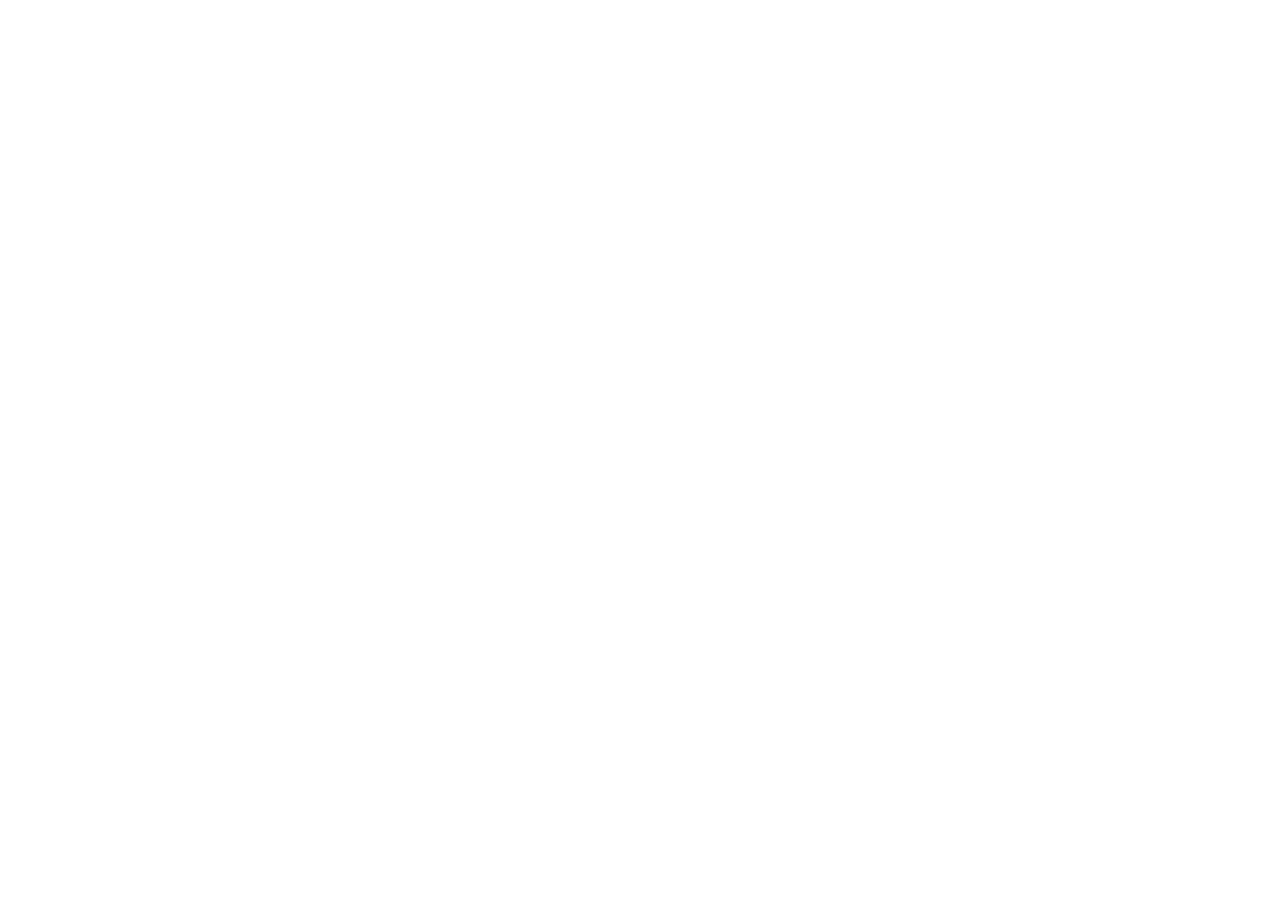
==== index.html @ f56b1e5b "first commit" ====
<!DOCTYPE html>
<html lang="en">
<head>
  <meta charset="UTF-8">
  <meta http-equiv="X-UA-Compatible" content="IE=edge">
  <meta name="viewport" content="width=device-width, initial-scale=1.0">
  <title>Jim Crews @ Github.io</title>
</head>
<body>

</body>
</html>
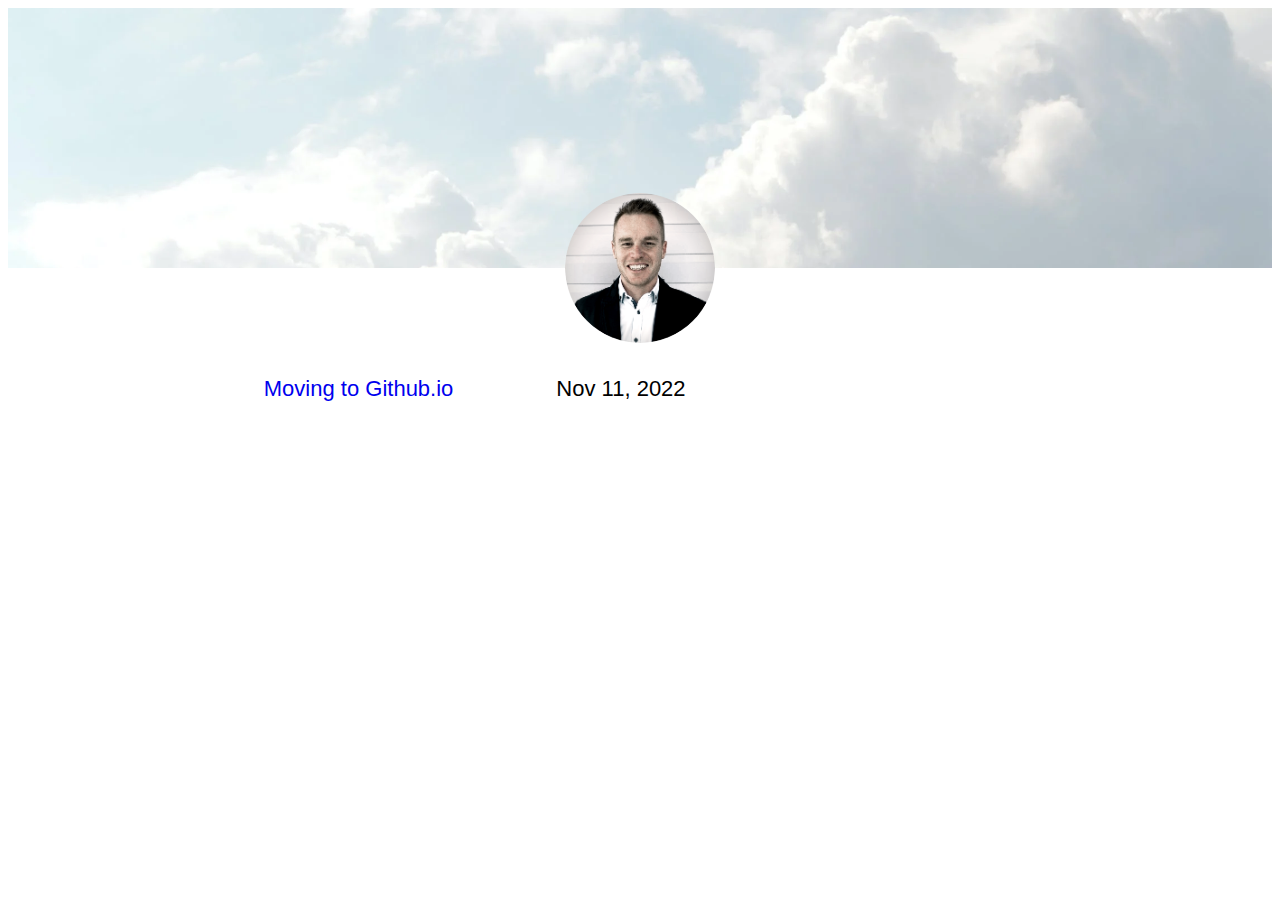
==== commit fa18c8ae: "setup basic html stuff" ====
--- a/index.html
+++ b/index.html
@@ -1,12 +1,40 @@
 <!DOCTYPE html>
 <html lang="en">
-<head>
-  <meta charset="UTF-8">
-  <meta http-equiv="X-UA-Compatible" content="IE=edge">
-  <meta name="viewport" content="width=device-width, initial-scale=1.0">
-  <title>Jim Crews @ Github.io</title>
-</head>
-<body>
+  <head>
+    <meta charset="UTF-8" />
+    <meta http-equiv="X-UA-Compatible" content="IE=edge" />
+    <meta name="viewport" content="width=device-width, initial-scale=1.0" />
+    <link rel="stylesheet" href="styles.css" />
+    <title>Jim Crews @ Github.io</title>
+  </head>
+  <body>
+    <div class="the-header">
+      <div>
+        <img src="sky.webp" id="header-background-img" alt="background-img" />
+      </div>
+    </div>
 
-</body>
+    <div class="profile-picture-container">
+      <img
+        class="profile-picture"
+        src="profile-pic.png"
+        alt="profile-picture"
+      />
+    </div>
+
+    <div class="posts-container">
+
+      <table>
+        <tbody>
+
+          <tr>
+            <td class="post-title"><a href="blog-posts/2022_11_11.html">Moving to Github.io</a></td>
+            <td class="post-date">Nov 11, 2022</td>
+          </tr>
+
+        </tbody>
+      </table>
+    </div>
+
+  </body>
 </html>
--- a/styles.css
+++ b/styles.css
@@ -0,0 +1,55 @@
+.the-header {
+  position: relative;
+  padding: 100px 20px;
+  height: 60px;
+}
+
+#header-background-img {
+  position: absolute;
+  width: 100%;
+  height: 100%;
+  object-fit: cover;
+  object-position: 100%;
+  z-index: -100;
+  top: 0;
+  left: 0;
+}
+
+.profile-picture {
+  display: block;
+  border-radius: 50%;
+  height: 150px;
+  width: 150px;
+  margin-top: -75px;
+  margin-left: auto;
+  margin-right: auto;
+}
+
+.posts-container {
+  font-size: 22px;
+  font-family: "Trebuchet MS", "Lucida Sans Unicode", "Lucida Grande",
+    "Lucida Sans", Arial, sans-serif;
+  margin-left: 20%;
+}
+
+.posts-container table {
+  margin-top: 30px;
+}
+
+.posts-container a {
+  text-decoration: none;
+}
+
+.post-title {
+  padding-right: 100px;
+}
+
+.post {
+  margin-top: 100px;
+  margin-left: 20%;
+  max-width: 800px;
+}
+
+.post-header {
+  border-bottom: 7px solid rgb(224, 224, 224);
+}
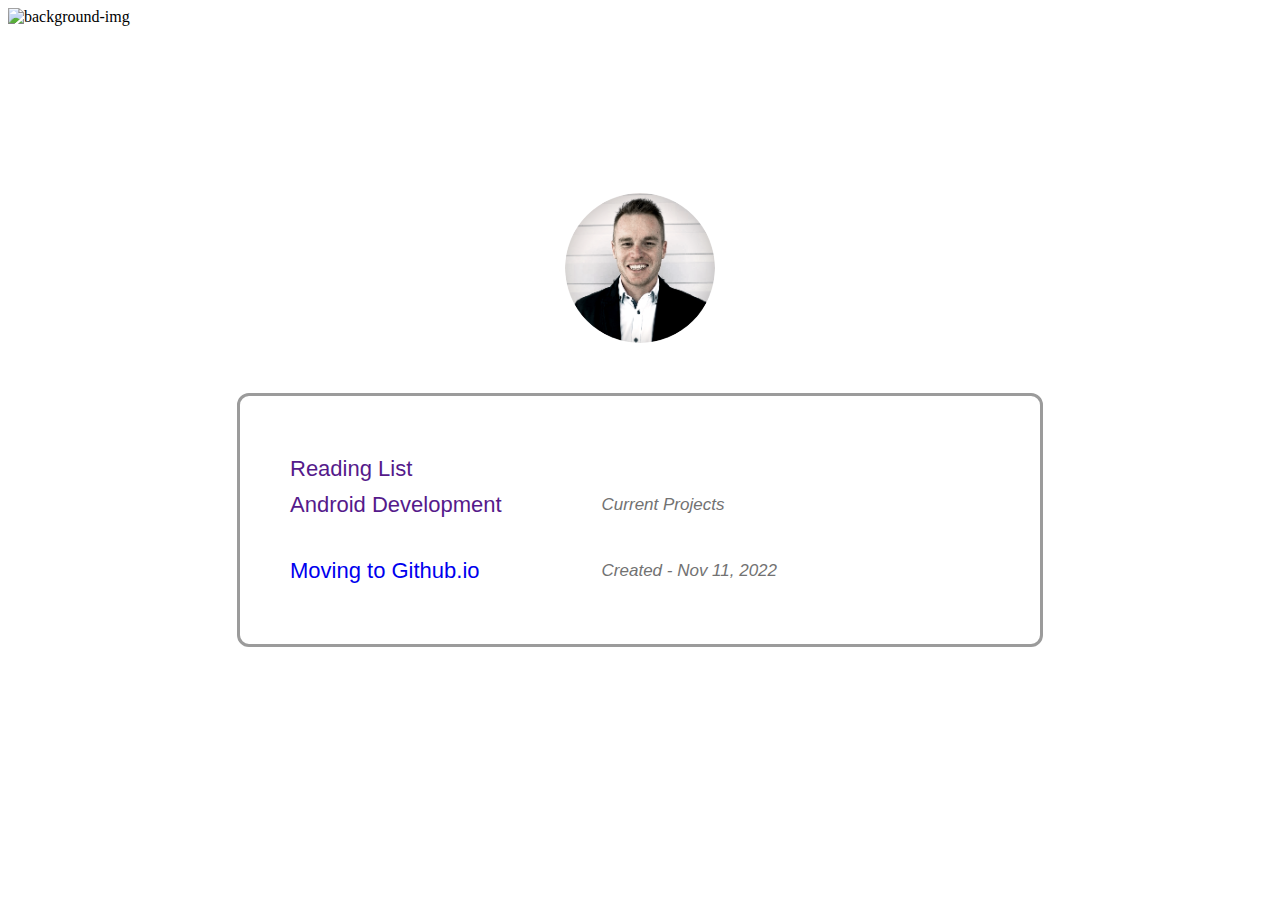
==== commit 039f9b0d: "wip" ====
--- a/index.html
+++ b/index.html
@@ -10,7 +10,7 @@
   <body>
     <div class="the-header">
       <div>
-        <img src="sky.webp" id="header-background-img" alt="background-img" />
+        <img src="banner.jpeg" id="header-background-img" alt="background-img" />
       </div>
     </div>
 
@@ -24,13 +24,30 @@
 
     <div class="posts-container">
 
-      <table>
+      <table cellspacing="0">
         <tbody>
 
+          <tr><td></td><td></td></tr>
+
+          <tr class="pinned">
+            <td class="post-title"><a href="">Reading List</a></td>
+            <td class="post-date"></td>
+          </tr>
+
+          <tr class="pinned">
+            <td class="post-title"><a href="">Android Development</a></td>
+            <td class="post-date">Current Projects</td>
+          </tr>
+
+          <tr style="height: 30px;"></tr>
+
+          <!-- Blog Posts here -->
           <tr>
             <td class="post-title"><a href="blog-posts/2022_11_11.html">Moving to Github.io</a></td>
-            <td class="post-date">Nov 11, 2022</td>
+            <td class="post-date">Created - Nov 11, 2022</td>
           </tr>
+
+          <tr><td></td><td></td></tr>
 
         </tbody>
       </table>
--- a/styles.css
+++ b/styles.css
@@ -26,14 +26,33 @@
 }
 
 .posts-container {
+  border: 3px solid rgb(155, 155, 155);
+  border-radius:12px;
   font-size: 22px;
   font-family: "Trebuchet MS", "Lucida Sans Unicode", "Lucida Grande",
     "Lucida Sans", Arial, sans-serif;
-  margin-left: 20%;
+    width: 800px;
+    margin-left: auto;
+    margin-right: auto;
+    margin-top: 50px;
 }
 
 .posts-container table {
-  margin-top: 30px;
+  border-collapse: collapse;
+}
+
+.posts-container table td {
+  padding: 5px;
+  padding-left: 50px;
+  padding-right: 50px;
+}
+
+.posts-container table:first-child tr:first-child td:first-child {
+  padding-top: 50px;
+}
+
+.posts-container table tr:last-child td:last-child {
+  padding-bottom: 50px;
 }
 
 .posts-container a {
@@ -43,13 +62,8 @@
 .post-title {
   padding-right: 100px;
 }
-
-.post {
-  margin-top: 100px;
-  margin-left: 20%;
-  max-width: 800px;
+.post-date {
+  font-size: 17px;
+  font-style: italic;
+  color: rgb(114, 114, 114);
 }
-
-.post-header {
-  border-bottom: 7px solid rgb(224, 224, 224);
-}
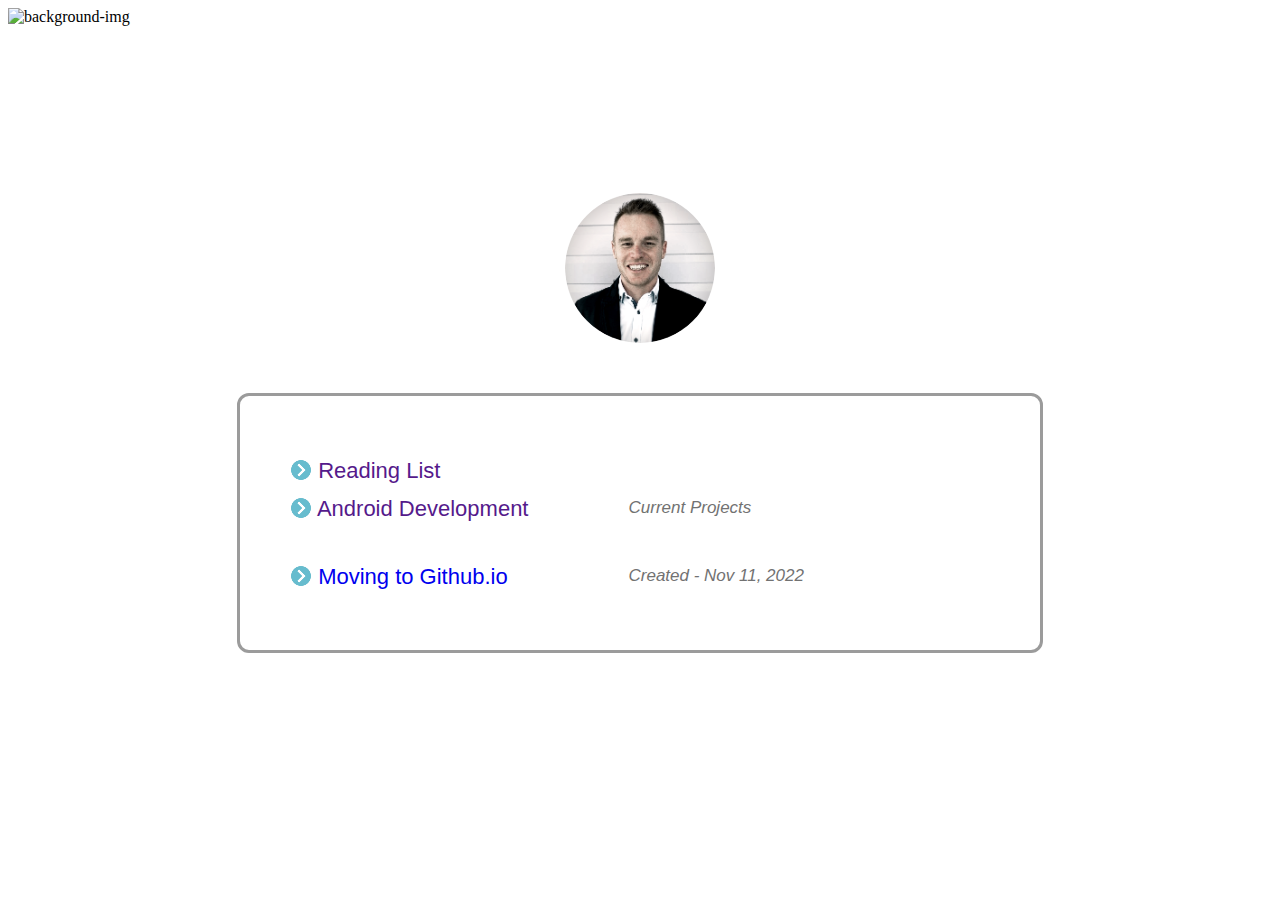
==== commit dcbab07d: "add bullots" ====
--- a/index.html
+++ b/index.html
@@ -10,7 +10,11 @@
   <body>
     <div class="the-header">
       <div>
-        <img src="banner.jpeg" id="header-background-img" alt="background-img" />
+        <img
+          src="banner.jpeg"
+          id="header-background-img"
+          alt="background-img"
+        />
       </div>
     </div>
 
@@ -22,36 +26,49 @@
       />
     </div>
 
+
+
     <div class="posts-container">
-
       <table cellspacing="0">
         <tbody>
-
-          <tr><td></td><td></td></tr>
+          <tr>
+            <td></td>
+            <td></td>
+          </tr>
 
           <tr class="pinned">
-            <td class="post-title"><a href="">Reading List</a></td>
+            <td class="post-title">
+              <span><img class="bullot-icon" src="bullot.png" /></span>
+              <span><a href="">Reading List</a></span>
+            </td>
             <td class="post-date"></td>
           </tr>
 
           <tr class="pinned">
-            <td class="post-title"><a href="">Android Development</a></td>
+            <td class="post-title">
+              <span><img class="bullot-icon" src="bullot.png" /></span>
+              <span><a href="">Android Development</a></span>
+            </td>
             <td class="post-date">Current Projects</td>
           </tr>
 
-          <tr style="height: 30px;"></tr>
+          <tr style="height: 30px"></tr>
 
           <!-- Blog Posts here -->
           <tr>
-            <td class="post-title"><a href="blog-posts/2022_11_11.html">Moving to Github.io</a></td>
+            <td class="post-title">
+              <span><img class="bullot-icon" src="bullot.png" /></span>
+              <span><a href="blog-posts/2022_11_11.html">Moving to Github.io</a></span>
+            </td>
             <td class="post-date">Created - Nov 11, 2022</td>
           </tr>
 
-          <tr><td></td><td></td></tr>
-
+          <tr>
+            <td></td>
+            <td></td>
+          </tr>
         </tbody>
       </table>
     </div>
-
   </body>
 </html>
--- a/styles.css
+++ b/styles.css
@@ -1,3 +1,5 @@
+/* banner */
+
 .the-header {
   position: relative;
   padding: 100px 20px;
@@ -25,6 +27,8 @@
   margin-right: auto;
 }
 
+/* content */
+
 .posts-container {
   border: 3px solid rgb(155, 155, 155);
   border-radius:12px;
@@ -39,6 +43,10 @@
 
 .posts-container table {
   border-collapse: collapse;
+}
+.posts-container table .bullot-icon {
+  position: relative;
+  bottom: -3px;
 }
 
 .posts-container table td {
@@ -67,3 +75,22 @@
   font-style: italic;
   color: rgb(114, 114, 114);
 }
+
+
+/* responsive */
+
+/* if the screen is 820 or smaller */
+
+@media only screen and (max-width: 820px) {
+  .posts-container {
+    width: 400px;
+  }
+
+  .posts-container table {
+    margin-bottom: 50px;
+  }
+
+  tr > *:nth-child(2) {
+    display: none;
+  }
+}
